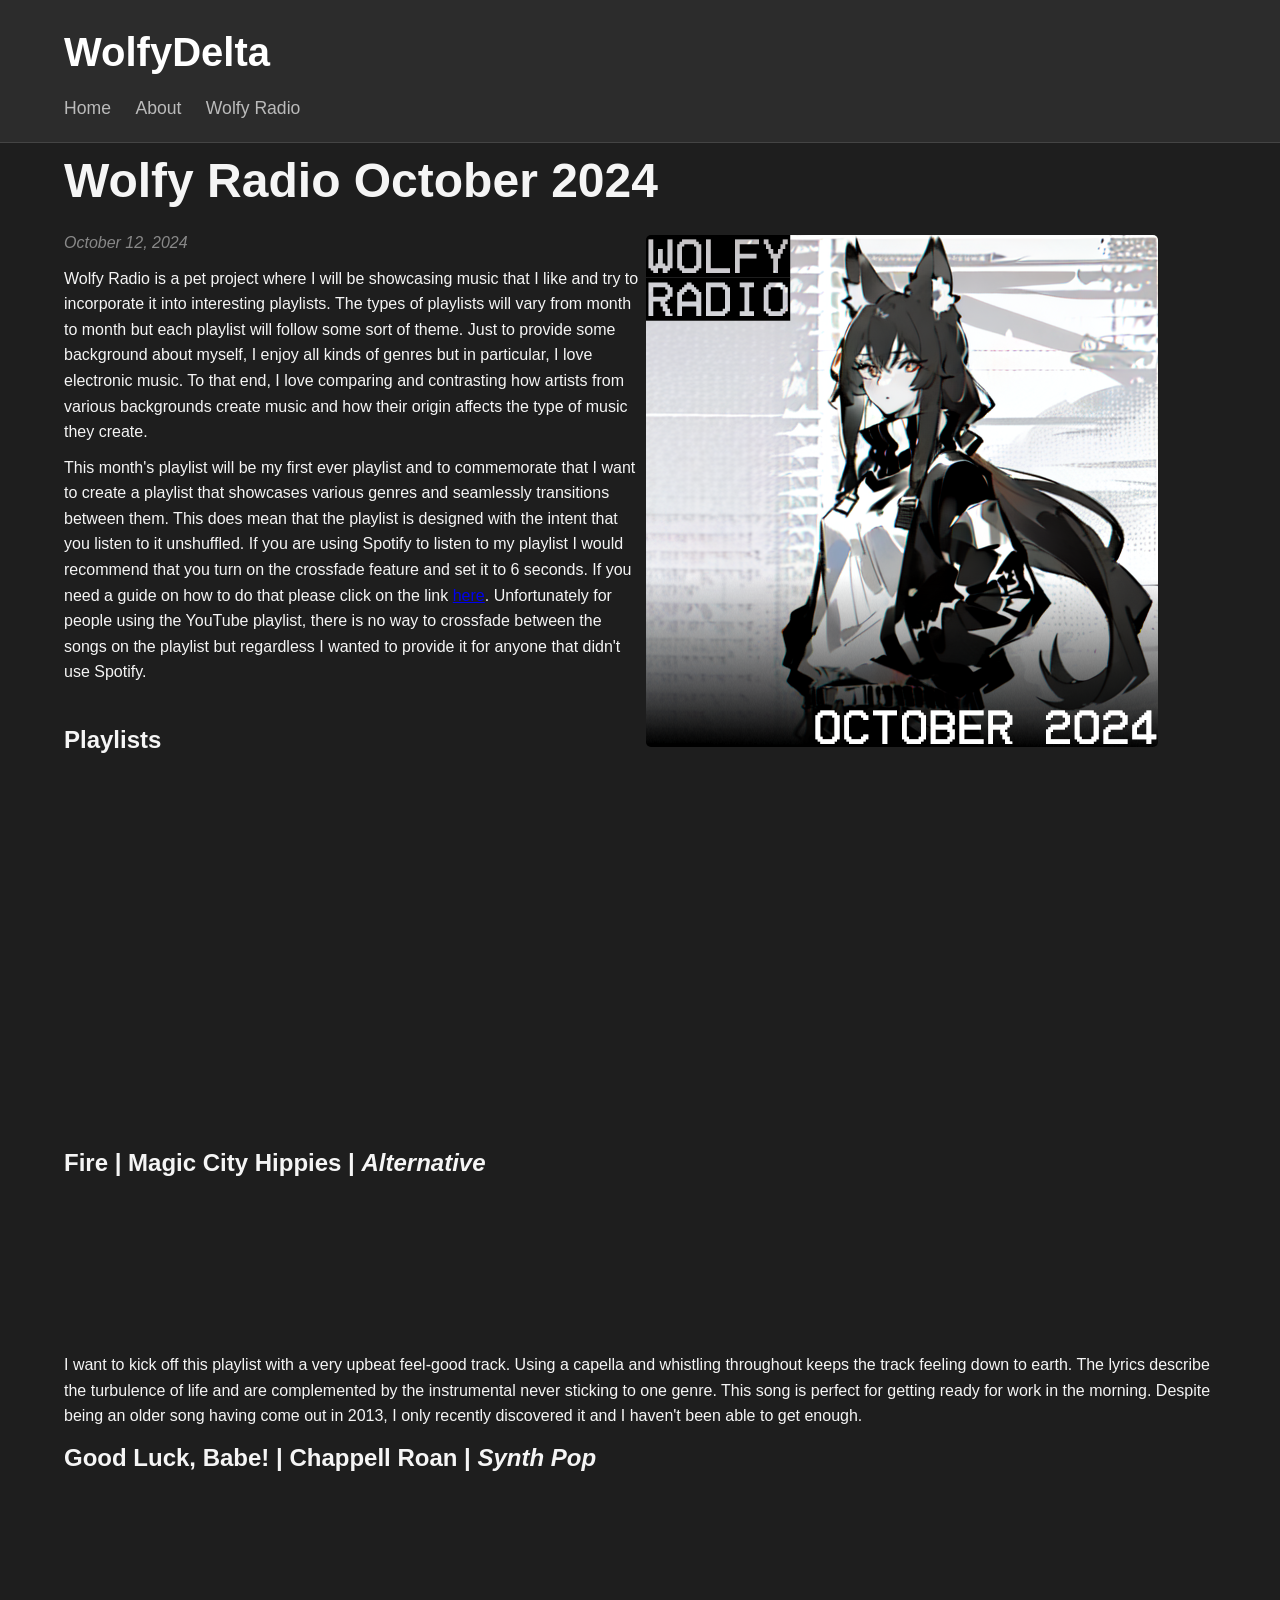
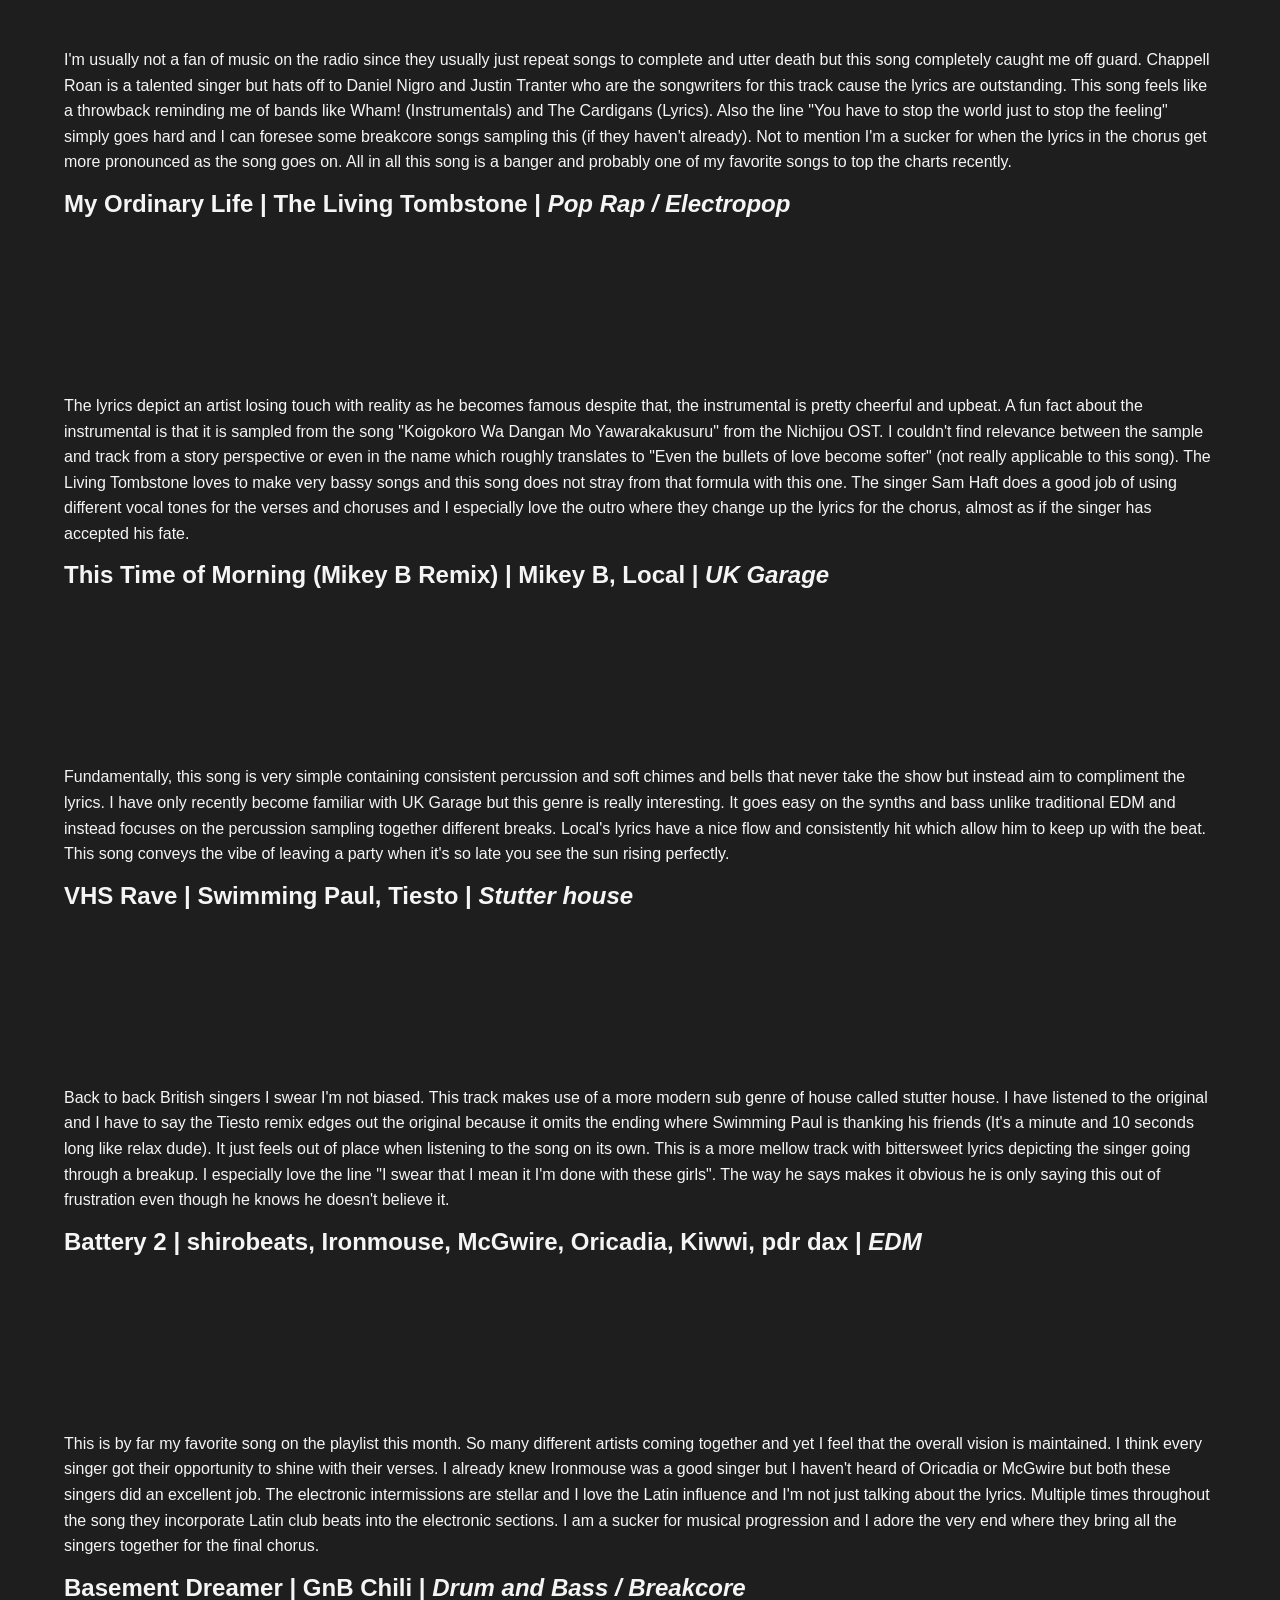
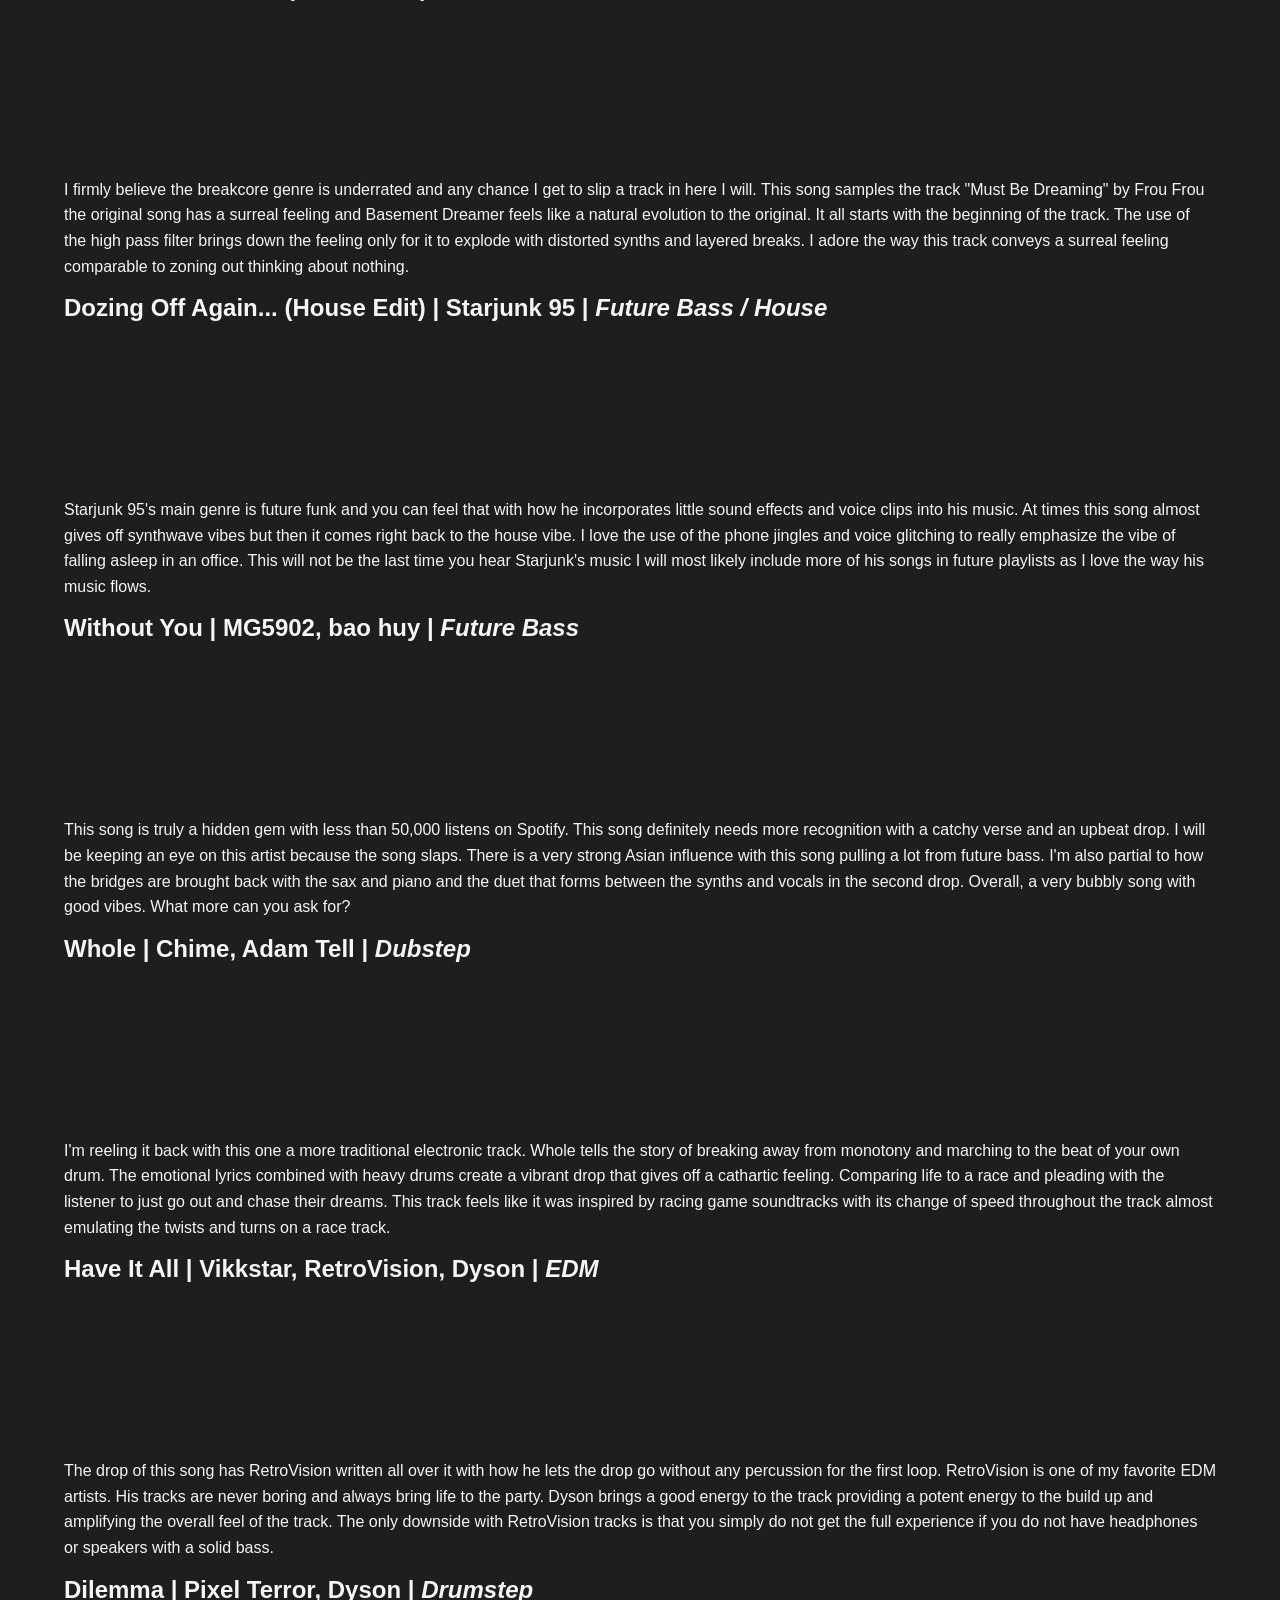
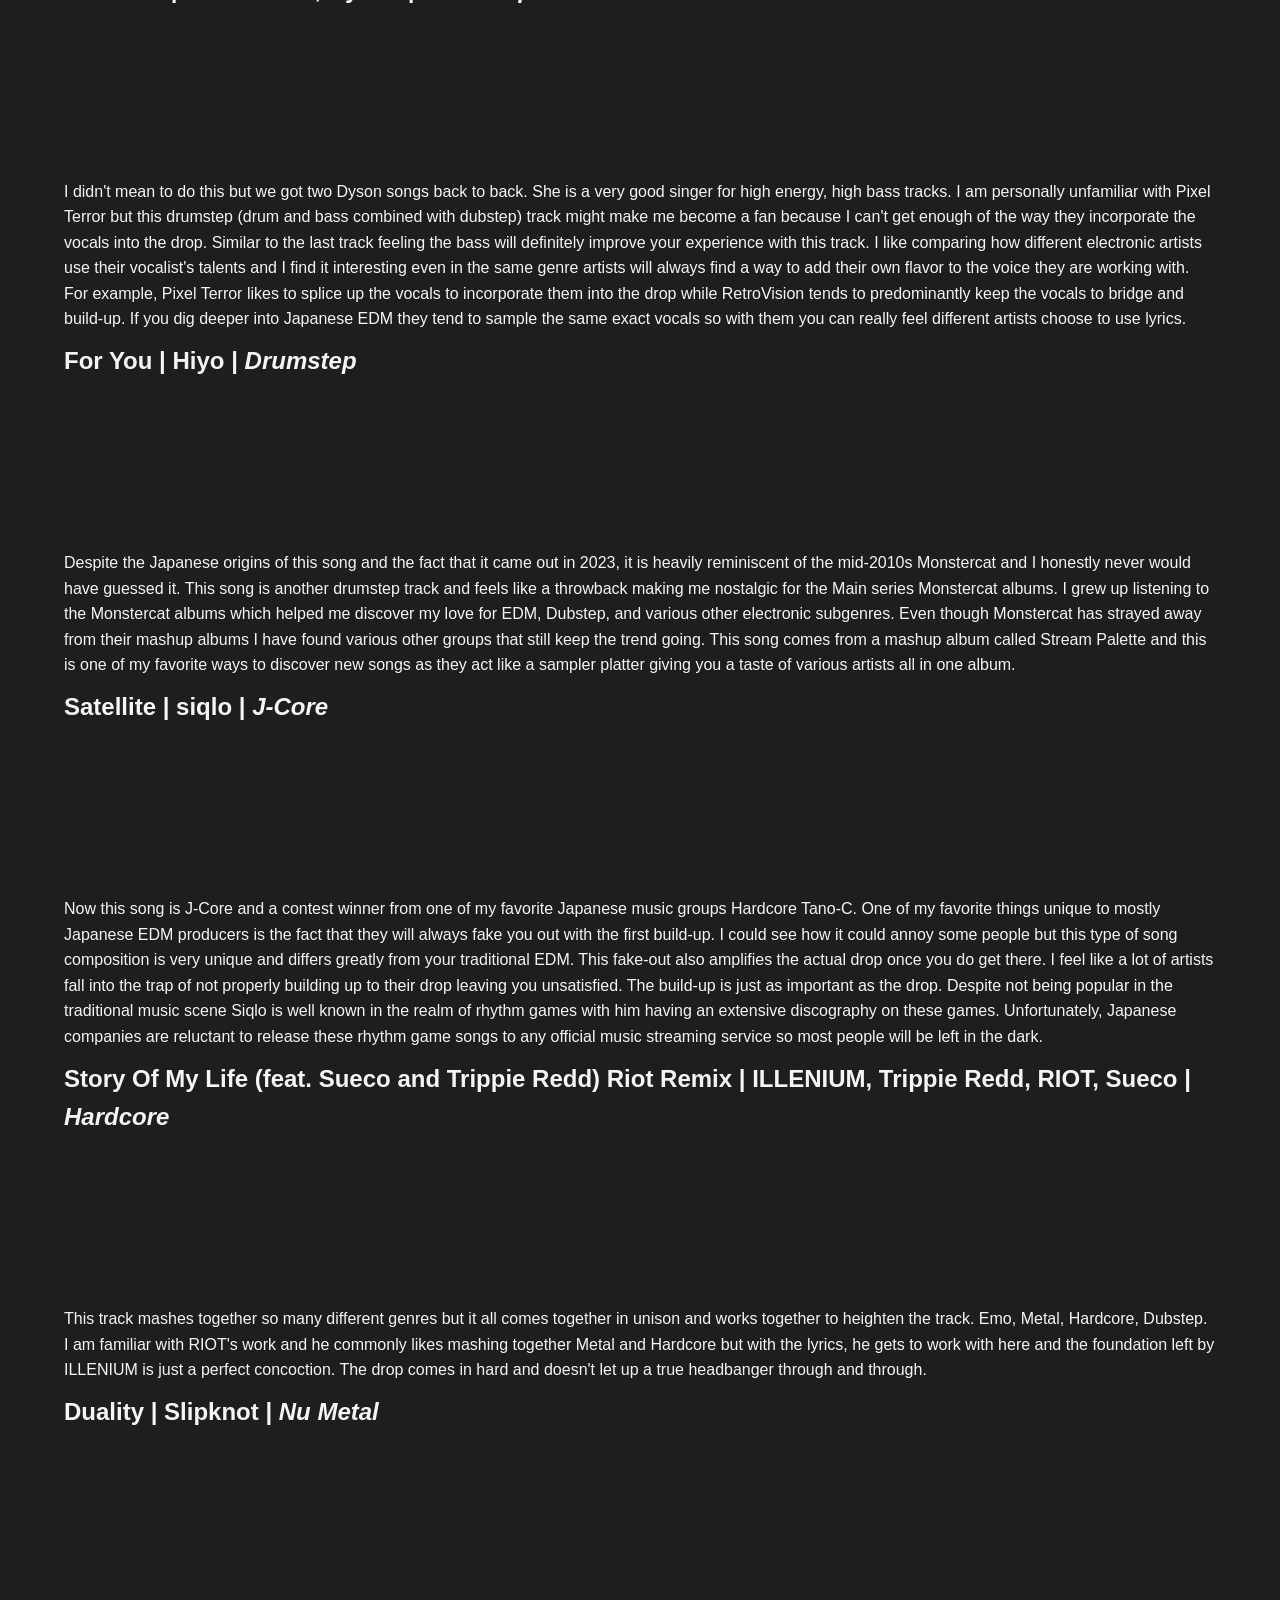
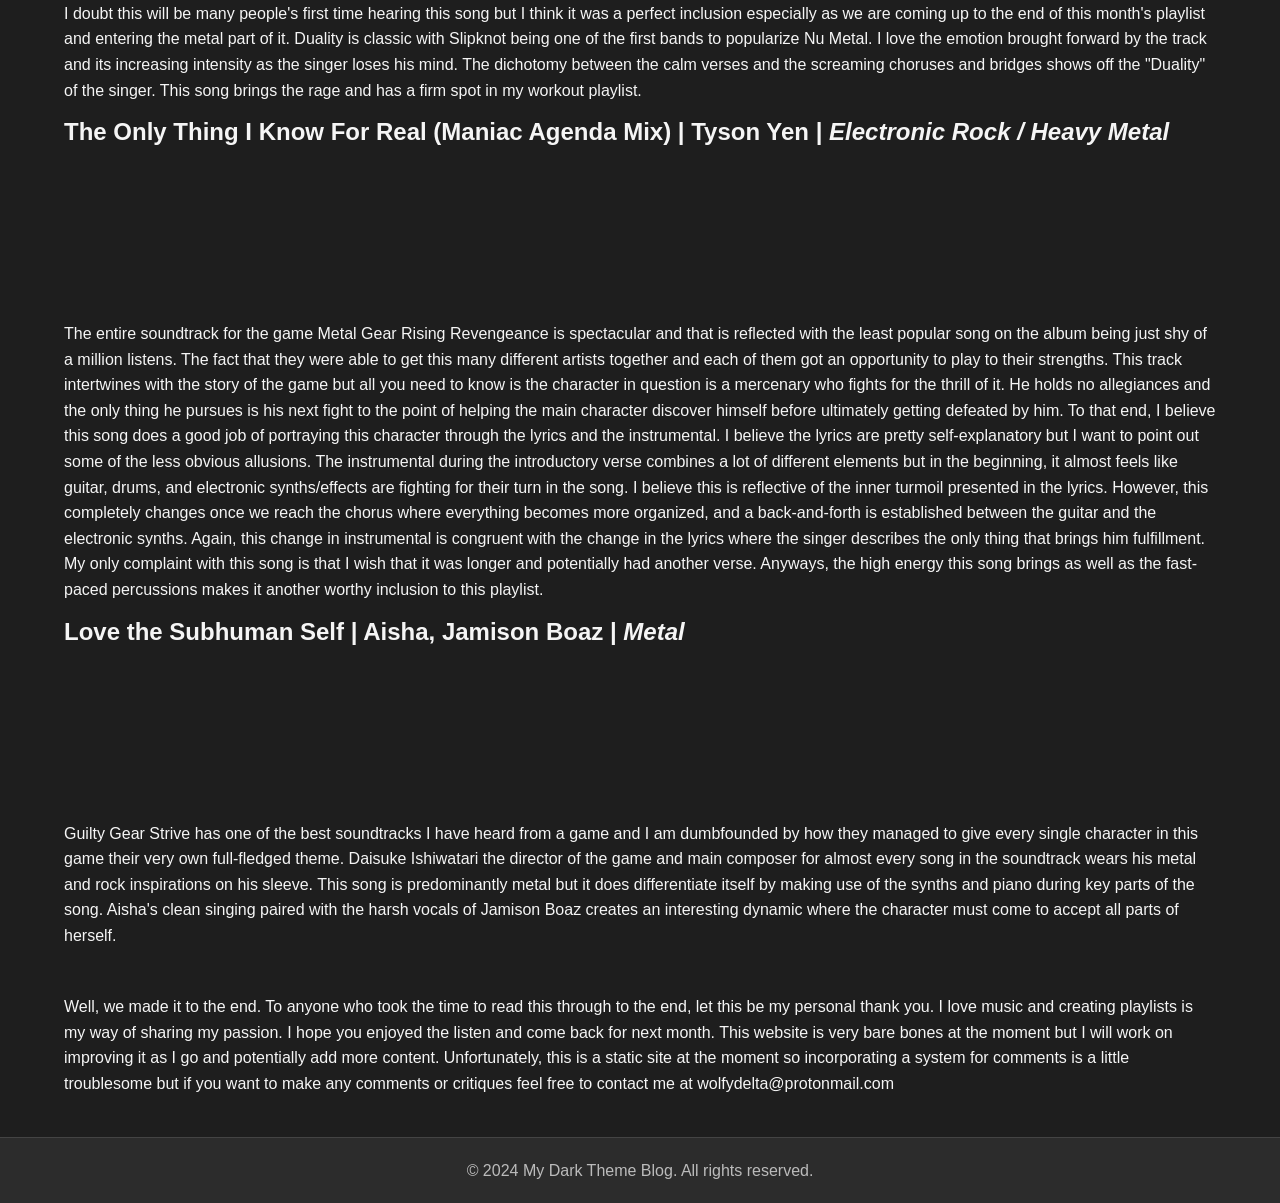
==== wolfy-radio/oct2024.html @ c7f7de6d "Wolfy Radio Oct 2024 V 1.0" ====
<!DOCTYPE html>
<html lang="en">
<head>
  <meta charset="UTF-8">
  <meta name="viewport" content="width=device-width, initial-scale=1.0">
  <meta http-equiv="X-UA-Compatible" content="IE=edge">
  <title>WolfyDelta</title>
  <link rel="stylesheet" href="../style.css">
</head>
<body>
  <header>
    <div class="container">
      <h1>WolfyDelta</h1>
      <nav>
        <ul>
          <li><a href="../index.html">Home</a></li>
          <li><a href="#">About</a></li>
          <li><a href="../wolfy-radio/oct2024.html">Wolfy Radio</a></li>
        </ul>
      </nav>
    </div>
  </header>

  <main class="container">
    <article>
      <h3>Wolfy Radio October 2024 <img src="../images/Oct2024-1.png" alt="Wolfy Radio October 2024 Thumbnail" class="thumbnail"></h3>
      <p class="date">October 12, 2024</p>
      <p>Wolfy Radio is a pet project where I will be showcasing music that I like and try to incorporate it into interesting playlists. The types of playlists will vary from month to month but each playlist will follow some sort of theme. Just to provide some background about myself, I enjoy all kinds of genres but in particular, I love electronic music. To that end, I love comparing and contrasting how artists from various backgrounds create music and how their origin affects the type of music they create.</p> 

      <p>This month's playlist will be my first ever playlist and to commemorate that I want to create a playlist that showcases various genres and seamlessly transitions between them. This does mean that the playlist is designed with the intent that you listen to it unshuffled. If you are using Spotify to listen to my playlist I would recommend that you turn on the crossfade feature and set it to 6 seconds. If you need a guide on how to do that please click on the link <a href="#">here</a>. Unfortunately for people using the YouTube playlist, there is no way to crossfade between the songs on the playlist but regardless I wanted to provide it for anyone that didn't use Spotify.</p> <br>
      <h1>Playlists</h1>
      <!--Spotify Playlist Embed-->
      <iframe style="border-radius:12px" src="https://open.spotify.com/embed/playlist/47bbUg6I9pcht8tZwymkfE?utm_source=generator&theme=0" width="45%" height="352" frameBorder="0" allowfullscreen="" allow="autoplay; clipboard-write; encrypted-media; fullscreen; picture-in-picture" loading="lazy"></iframe>

      <!--Youtube Playlist Embed-->
      <iframe loading="lazy" style="border-radius:12px;"width="45%" height="352" src="https://www.youtube.com/embed/videoseries?si=_wum-wANsvzbN34G&amp;list=PLCidct7tqmZiT99oR-Abzl4rSbcRSSqGr" title="YouTube video player" frameborder="0" allow="accelerometer; autoplay; clipboard-write; encrypted-media; gyroscope; picture-in-picture; web-share" referrerpolicy="strict-origin-when-cross-origin" allowfullscreen></iframe>
      <br><br>
      <h1>Fire | Magic City Hippies | <i>Alternative</i></h1>
      <iframe loading="lazy" style="border-radius:12px" src="https://open.spotify.com/embed/track/4pH22C6HXCYKFiXzowxYQt?utm_source=generator&theme=0" width="45%" height="152" frameBorder="0" allowfullscreen="" allow="autoplay; clipboard-write; encrypted-media; fullscreen; picture-in-picture" loading="lazy"></iframe>
      <!--Youtube Embed-->
      <iframe width="45%" height="152" src="https://www.youtube.com/embed/8Saql7N-1eo?si=64M9KAowDsoCpn83" title="YouTube video player" frameborder="0" allow="accelerometer; autoplay; clipboard-write; encrypted-media; gyroscope; picture-in-picture; web-share" referrerpolicy="strict-origin-when-cross-origin" allowfullscreen></iframe>
      <p>I want to kick off this playlist with a very upbeat feel-good track. Using a capella and whistling throughout keeps the track feeling down to earth. The lyrics describe the turbulence of life and are complemented by the instrumental never sticking to one genre. This song is perfect for getting ready for work in the morning. Despite being an older song having come out in 2013, I only recently discovered it and I haven't been able to get enough. </p>

      <h1>Good Luck, Babe! | Chappell Roan | <i>Synth Pop</i></h1>
      <!--Spotify Embed-->
      <iframe style="border-radius:12px" src="https://open.spotify.com/embed/track/0WbMK4wrZ1wFSty9F7FCgu?utm_source=generator&theme=0" width="45%" height="152" frameBorder="0" allowfullscreen="" allow="autoplay; clipboard-write; encrypted-media; fullscreen; picture-in-picture" loading="lazy"></iframe>
      <!--Youtube Embed-->
      <iframe width="45%" height="152" src="https://www.youtube.com/embed/1RKqOmSkGgM?si=YE7m0_ntl3yxk-VJ" title="YouTube video player" frameborder="0" allow="accelerometer; autoplay; clipboard-write; encrypted-media; gyroscope; picture-in-picture; web-share" referrerpolicy="strict-origin-when-cross-origin" allowfullscreen></iframe>
      <p>I'm usually not a fan of music on the radio since they usually just repeat songs to complete and utter death but this song completely caught me off guard. Chappell Roan is a talented singer but hats off to Daniel Nigro and Justin Tranter who are the songwriters for this track cause the lyrics are outstanding. This song feels like a throwback reminding me of bands like Wham! (Instrumentals) and The Cardigans (Lyrics). Also the line "You have to stop the world just to stop the feeling" simply goes hard and I can foresee some breakcore songs sampling this (if they haven't already). Not to mention I'm a sucker for when the lyrics in the chorus get more pronounced as the song goes on. All in all this song is a banger and probably one of my favorite songs to top the charts recently.</p>

      <h1>My Ordinary Life | The Living Tombstone | <i>Pop Rap / Electropop</i></h1>
      <!--Spotify Embed-->
      <iframe style="border-radius:12px" src="https://open.spotify.com/embed/track/6tMdpUXfT70TD6Eh3XfB1p?utm_source=generator&theme=0" width="45%" height="152" frameBorder="0" allowfullscreen="" allow="autoplay; clipboard-write; encrypted-media; fullscreen; picture-in-picture" loading="lazy"></iframe>
      <!--Youtube Embed-->
      <iframe loading="lazy" width="45%" height="152" src="https://www.youtube.com/embed/WuzIw73pmSc?si=GItsX3Br6o4WgDDk" title="YouTube video player" frameborder="0" allow="accelerometer; autoplay; clipboard-write; encrypted-media; gyroscope; picture-in-picture; web-share" referrerpolicy="strict-origin-when-cross-origin" allowfullscreen></iframe>
      <p>The lyrics depict an artist losing touch with reality as he becomes famous despite that, the instrumental is pretty cheerful and upbeat. A fun fact about the instrumental is that it is sampled from the song "Koigokoro Wa Dangan Mo Yawarakakusuru" from the Nichijou OST. I couldn't find relevance between the sample and track from a story perspective or even in the name which roughly translates to "Even the bullets of love become softer" (not really applicable to this song). The Living Tombstone loves to make very bassy songs and this song does not stray from that formula with this one. The singer Sam Haft does a good job of using different vocal tones for the verses and choruses and I especially love the outro where they change up the lyrics for the chorus, almost as if the singer has accepted his fate.</p>

      <h1>This Time of Morning (Mikey B Remix) |  Mikey B, Local | <i>UK Garage</i></h1>
      <!--Spotify Embed-->
      <iframe style="border-radius:12px" src="https://open.spotify.com/embed/track/2ZHeK3mdGj6IirKolEQ50z?utm_source=generator&theme=0" width="45%" height="152" frameBorder="0" allowfullscreen="" allow="autoplay; clipboard-write; encrypted-media; fullscreen; picture-in-picture" loading="lazy"></iframe>
      <!--Youtube Embed-->
      <iframe loading="lazy" width="45%" height="152" src="https://www.youtube.com/embed/pUITn9KlHcg?si=88WwPzNldBzjBH09" title="YouTube video player" frameborder="0" allow="accelerometer; autoplay; clipboard-write; encrypted-media; gyroscope; picture-in-picture; web-share" referrerpolicy="strict-origin-when-cross-origin" allowfullscreen></iframe>
      <p>Fundamentally, this song is very simple containing consistent percussion and soft chimes and bells that never take the show but instead aim to compliment the lyrics. I have only recently become familiar with UK Garage but this genre is really interesting. It goes easy on the synths and bass unlike traditional EDM and instead focuses on the percussion sampling together different breaks. Local's lyrics have a nice flow and consistently hit which allow him to keep up with the beat. This song conveys the vibe of leaving a party when it's so late you see the sun rising perfectly.</p>

      <h1>VHS Rave | Swimming Paul, Tiesto | <i>Stutter house</i></h1>
      <!--Spotify Embed-->
      <iframe style="border-radius:12px" src="https://open.spotify.com/embed/track/1zgs6QpTBuJ67TQvXMtp7L?utm_source=generator&theme=0" width="45%" height="152" frameBorder="0" allowfullscreen="" allow="autoplay; clipboard-write; encrypted-media; fullscreen; picture-in-picture" loading="lazy"></iframe>
      <!--Youtube Embed-->
      <iframe loading="lazy" width="45%" height="152" src="https://www.youtube.com/embed/69ixgL8-ZlM?si=HseR2IJ4GOd0_vlL" title="YouTube video player" frameborder="0" allow="accelerometer; autoplay; clipboard-write; encrypted-media; gyroscope; picture-in-picture; web-share" referrerpolicy="strict-origin-when-cross-origin" allowfullscreen></iframe>
      <p>Back to back British singers I swear I'm not biased. This track makes use of a more modern sub genre of house called stutter house. I have listened to the original and I have to say the Tiesto remix edges out the original because it omits the ending where Swimming Paul is thanking his friends (It's a minute and 10 seconds long like relax dude). It just feels out of place when listening to the song on its own. This is a more mellow track with bittersweet lyrics depicting the singer going through a breakup. I especially love the line "I swear that I mean it I'm done with these girls". The way he says makes it obvious he is only saying this out of frustration even though he knows he doesn't believe it.</p>

      <h1>Battery 2 | shirobeats, Ironmouse, McGwire, Oricadia, Kiwwi, pdr dax | <i>EDM</i></h1>
      <!--Spotify Embed-->
      <iframe style="border-radius:12px" src="https://open.spotify.com/embed/track/2DxS9seQhk50YhfOSxEqLm?utm_source=generator&theme=0" width="45%" height="152" frameBorder="0" allowfullscreen="" allow="autoplay; clipboard-write; encrypted-media; fullscreen; picture-in-picture" loading="lazy"></iframe>
      <!--Youtube Embed-->
      <iframe loading="lazy" width="45%" height="152" src="https://www.youtube.com/embed/dGAocIhXUBA?si=3OFdPZYHOO1Cc4l_" title="YouTube video player" frameborder="0" allow="accelerometer; autoplay; clipboard-write; encrypted-media; gyroscope; picture-in-picture; web-share" referrerpolicy="strict-origin-when-cross-origin" allowfullscreen></iframe>
      <p>This is by far my favorite song on the playlist this month. So many different artists coming together and yet I feel that the overall vision is maintained. I think every singer got their opportunity to shine with their verses. I already knew Ironmouse was a good singer but I haven't heard of Oricadia or McGwire but both these singers did an excellent job. The electronic intermissions are stellar and I love the Latin influence and I'm not just talking about the lyrics. Multiple times throughout the song they incorporate Latin club beats into the electronic sections. I am a sucker for musical progression and I adore the very end where they bring all the singers together for the final chorus.</p>

      <h1>Basement Dreamer | GnB Chili | <i>Drum and Bass / Breakcore</i></h1>
      <!--Spotify Embed-->
      <iframe style="border-radius:12px" src="https://open.spotify.com/embed/track/4m1pFmQm6WLDIeKcB1mHjJ?utm_source=generator&theme=0" width="45%" height="152" frameBorder="0" allowfullscreen="" allow="autoplay; clipboard-write; encrypted-media; fullscreen; picture-in-picture" loading="lazy"></iframe>
      <!--Youtube Embed-->
      <iframe loading="lazy" width="45%" height="152" src="https://www.youtube.com/embed/C8vLWSr6E9I?si=__W7bhbxa-PT84hj" title="YouTube video player" frameborder="0" allow="accelerometer; autoplay; clipboard-write; encrypted-media; gyroscope; picture-in-picture; web-share" referrerpolicy="strict-origin-when-cross-origin" allowfullscreen></iframe>
      <p>I firmly believe the breakcore genre is underrated and any chance I get to slip a track in here I will. This song samples the track "Must Be Dreaming" by Frou Frou the original song has a surreal feeling and Basement Dreamer feels like a natural evolution to the original. It all starts with the beginning of the track. The use of the high pass filter brings down the feeling only for it to explode with distorted synths and layered breaks. I adore the way this track conveys a surreal feeling comparable to zoning out thinking about nothing.</p>

      <h1>Dozing Off Again... (House Edit) | Starjunk 95 | <i>Future Bass / House</i></h1>
      <!--Spotify Embed-->
      <iframe style="border-radius:12px" src="https://open.spotify.com/embed/track/3KLznPFm6IzzJiQMv9AS0B?utm_source=generator&theme=0" width="45%" height="152" frameBorder="0" allowfullscreen="" allow="autoplay; clipboard-write; encrypted-media; fullscreen; picture-in-picture" loading="lazy"></iframe>
      <!--Youtube Embed-->
      <iframe loading="lazy" width="45%" height="152" src="https://www.youtube.com/embed/uIF20FHbRyY?si=b_Hj3_YQMr4303dc" title="YouTube video player" frameborder="0" allow="accelerometer; autoplay; clipboard-write; encrypted-media; gyroscope; picture-in-picture; web-share" referrerpolicy="strict-origin-when-cross-origin" allowfullscreen></iframe>
      <p>Starjunk 95's main genre is future funk and you can feel that with how he incorporates little sound effects and voice clips into his music. At times this song almost gives off synthwave vibes but then it comes right back to the house vibe. I love the use of the phone jingles and voice glitching to really emphasize the vibe of falling asleep in an office. This will not be the last time you hear Starjunk's music I will most likely include more of his songs in future playlists as I love the way his music flows.</p>

      <h1>Without You | MG5902, bao huy | <i>Future Bass</i></h1>
      <!--Spotify Embed-->
      <iframe style="border-radius:12px" src="https://open.spotify.com/embed/track/1XDGVZ4MlYXgL0oDV152Rb?utm_source=generator&theme=0" width="45%" height="152" frameBorder="0" allowfullscreen="" allow="autoplay; clipboard-write; encrypted-media; fullscreen; picture-in-picture" loading="lazy"></iframe>
      <!--Youtube Embed-->
      <iframe loading="lazy" width="45%" height="152" src="https://www.youtube.com/embed/d77_vMIfjzA?si=bZexLtiG_N_GAclm" title="YouTube video player" frameborder="0" allow="accelerometer; autoplay; clipboard-write; encrypted-media; gyroscope; picture-in-picture; web-share" referrerpolicy="strict-origin-when-cross-origin" allowfullscreen></iframe>
      <p>This song is truly a hidden gem with less than 50,000 listens on Spotify. This song definitely needs more recognition with a catchy verse and an upbeat drop. I will be keeping an eye on this artist because the song slaps. There is a very strong Asian influence with this song pulling a lot from future bass. I'm also partial to how the bridges are brought back with the sax and piano and the duet that forms between the synths and vocals in the second drop. Overall, a very bubbly song with good vibes. What more can you ask for?</p>

      <h1>Whole | Chime, Adam Tell | <i>Dubstep</i></h1>
      <!--Spotify Embed-->
      <iframe style="border-radius:12px" src="https://open.spotify.com/embed/track/6v7RCySsjhaWD3DZkJVrDg?utm_source=generator&theme=0" width="45%" height="152" frameBorder="0" allowfullscreen="" allow="autoplay; clipboard-write; encrypted-media; fullscreen; picture-in-picture" loading="lazy"></iframe>
      <!--Youtube Embed-->
      <iframe loading="lazy" width="45%" height="152" src="https://www.youtube.com/embed/mDulNkJC1CE?si=XeYnDbIrYN0uErTw" title="YouTube video player" frameborder="0" allow="accelerometer; autoplay; clipboard-write; encrypted-media; gyroscope; picture-in-picture; web-share" referrerpolicy="strict-origin-when-cross-origin" allowfullscreen></iframe>
      <p>I'm reeling it back with this one a more traditional electronic track. Whole tells the story of breaking away from monotony and marching to the beat of your own drum. The emotional lyrics combined with heavy drums create a vibrant drop that gives off a cathartic feeling. Comparing life to a race and pleading with the listener to just go out and chase their dreams. This track feels like it was inspired by racing game soundtracks with its change of speed throughout the track almost emulating the twists and turns on a race track. </p>

      <h1>Have It All | Vikkstar, RetroVision, Dyson | <i>EDM</i></h1>
      <!--Spotify Embed-->
      <iframe style="border-radius:12px" src="https://open.spotify.com/embed/track/6hR4plghLBRSbXEf2wNvsX?utm_source=generator&theme=0" width="45%" height="152" frameBorder="0" allowfullscreen="" allow="autoplay; clipboard-write; encrypted-media; fullscreen; picture-in-picture" loading="lazy"></iframe>
      <!--Youtube Embed-->
      <iframe loading="lazy" width="45%" height="152" src="https://www.youtube.com/embed/IdrA2zkwXoQ?si=kpy_QqYny16vkrcS" title="YouTube video player" frameborder="0" allow="accelerometer; autoplay; clipboard-write; encrypted-media; gyroscope; picture-in-picture; web-share" referrerpolicy="strict-origin-when-cross-origin" allowfullscreen></iframe>
      <p>The drop of this song has RetroVision written all over it with how he lets the drop go without any percussion for the first loop. RetroVision is one of my favorite EDM artists. His tracks are never boring and always bring life to the party. Dyson brings a good energy to the track providing a potent energy to the build up and amplifying the overall feel of the track. The only downside with RetroVision tracks is that you simply do not get the full experience if you do not have headphones or speakers with a solid bass.</p>

      <h1>Dilemma | Pixel Terror, Dyson | <i>Drumstep</i></h1>
      <!--Spotify Embed-->
      <iframe style="border-radius:12px" src="https://open.spotify.com/embed/track/6Eur1R7008b0AWi47iHxHj?utm_source=generator&theme=0" width="45%" height="152" frameBorder="0" allowfullscreen="" allow="autoplay; clipboard-write; encrypted-media; fullscreen; picture-in-picture" loading="lazy"></iframe>
      <!--Youtube Embed-->
      <iframe loading="lazy" width="45%" height="152" src="https://www.youtube.com/embed/C2OZhgIun94?si=VR4TuWJqquR6tQo6" title="YouTube video player" frameborder="0" allow="accelerometer; autoplay; clipboard-write; encrypted-media; gyroscope; picture-in-picture; web-share" referrerpolicy="strict-origin-when-cross-origin" allowfullscreen></iframe>
      <p>I didn't mean to do this but we got two Dyson songs back to back. She is a very good singer for high energy, high bass tracks. I am personally unfamiliar with Pixel Terror but this drumstep (drum and bass combined with dubstep) track might make me become a fan because I can't get enough of the way they incorporate the vocals into the drop. Similar to the last track feeling the bass will definitely improve your experience with this track. I like comparing how different electronic artists use their vocalist's talents and I find it interesting even in the same genre artists will always find a way to add their own flavor to the voice they are working with. For example, Pixel Terror likes to splice up the vocals to incorporate them into the drop while RetroVision tends to predominantly keep the vocals to bridge and build-up. If you dig deeper into Japanese EDM they tend to sample the same exact vocals so with them you can really feel different artists choose to use lyrics.</p>

      <h1>For You | Hiyo | <i>Drumstep</i></h1>
      <!--Spotify Embed-->
      <iframe style="border-radius:12px" src="https://open.spotify.com/embed/track/7tEsaWyxppJ7GCf3TniYLi?utm_source=generator&theme=0" width="45%" height="152" frameBorder="0" allowfullscreen="" allow="autoplay; clipboard-write; encrypted-media; fullscreen; picture-in-picture" loading="lazy"></iframe>
      <!--Youtube Embed-->
      <iframe loading="lazy" width="45%" height="152" src="https://www.youtube.com/embed/-3-2efLQby0?si=ZiMztF_R3nYhyTOO" title="YouTube video player" frameborder="0" allow="accelerometer; autoplay; clipboard-write; encrypted-media; gyroscope; picture-in-picture; web-share" referrerpolicy="strict-origin-when-cross-origin" allowfullscreen></iframe>
      <p>Despite the Japanese origins of this song and the fact that it came out in 2023, it is heavily reminiscent of the mid-2010s Monstercat and I honestly never would have guessed it. This song is another drumstep track and feels like a throwback making me nostalgic for the Main series Monstercat albums. I grew up listening to the Monstercat albums which helped me discover my love for EDM, Dubstep, and various other electronic subgenres. Even though Monstercat has strayed away from their mashup albums I have found various other groups that still keep the trend going. This song comes from a mashup album called Stream Palette and this is one of my favorite ways to discover new songs as they act like a sampler platter giving you a taste of various artists all in one album.</p>

      <h1>Satellite | siqlo | <i>J-Core</i></h1>
      <!--Spotify Embed-->
      <iframe style="border-radius:12px" src="https://open.spotify.com/embed/track/0zaHfo68IUaBUDc6G7IPdB?utm_source=generator&theme=0" width="45%" height="152" frameBorder="0" allowfullscreen="" allow="autoplay; clipboard-write; encrypted-media; fullscreen; picture-in-picture" loading="lazy"></iframe>
      <!--Youtube Embed-->
      <iframe loading="lazy" width="45%" height="152" src="https://www.youtube.com/embed/d3sAhLywqW0?si=2lsjPoJSjLlfz81j" title="YouTube video player" frameborder="0" allow="accelerometer; autoplay; clipboard-write; encrypted-media; gyroscope; picture-in-picture; web-share" referrerpolicy="strict-origin-when-cross-origin" allowfullscreen></iframe>
      <p>Now this song is J-Core and a contest winner from one of my favorite Japanese music groups Hardcore Tano-C. One of my favorite things unique to mostly Japanese EDM producers is the fact that they will always fake you out with the first build-up. I could see how it could annoy some people but this type of song composition is very unique and differs greatly from your traditional EDM. This fake-out also amplifies the actual drop once you do get there. I feel like a lot of artists fall into the trap of not properly building up to their drop leaving you unsatisfied. The build-up is just as important as the drop. Despite not being popular in the traditional music scene Siqlo is well known in the realm of rhythm games with him having an extensive discography on these games. Unfortunately, Japanese companies are reluctant to release these rhythm game songs to any official music streaming service so most people will be left in the dark.</p>

      <h1>Story Of My Life (feat. Sueco and Trippie Redd) Riot Remix | ILLENIUM, Trippie Redd, RIOT, Sueco | <i> Hardcore </i></h1>
      <!--Spotify Embed-->
      <iframe style="border-radius:12px" src="https://open.spotify.com/embed/track/25fpEQV5jqU9IIPxcVBhxl?utm_source=generator&theme=0" width="45%" height="152" frameBorder="0" allowfullscreen="" allow="autoplay; clipboard-write; encrypted-media; fullscreen; picture-in-picture" loading="lazy"></iframe>
      <!--Youtube Embed-->
      <iframe loading="lazy" width="45%" height="152" src="https://www.youtube.com/embed/n1AZteItKYU?si=3yRY2-Iffa8IOCtd" title="YouTube video player" frameborder="0" allow="accelerometer; autoplay; clipboard-write; encrypted-media; gyroscope; picture-in-picture; web-share" referrerpolicy="strict-origin-when-cross-origin" allowfullscreen></iframe>
      <p>This track mashes together so many different genres but it all comes together in unison and works together to heighten the track. Emo, Metal, Hardcore, Dubstep. I am familiar with RIOT's work and he commonly likes mashing together Metal and Hardcore but with the lyrics, he gets to work with here and the foundation left by ILLENIUM is just a perfect concoction. The drop comes in hard and doesn't let up a true headbanger through and through. </p>

      <h1>Duality | Slipknot | <i>Nu Metal</i></h1>
      <!--Spotify Embed-->
      <iframe style="border-radius:12px" src="https://open.spotify.com/embed/track/61mWefnWQOLf90gepjOCb3?utm_source=generator&theme=0" width="45%" height="152" frameBorder="0" allowfullscreen="" allow="autoplay; clipboard-write; encrypted-media; fullscreen; picture-in-picture" loading="lazy"></iframe>
      <!--Youtube Embed-->
      <iframe loading="lazy" width="45%" height="152" src="https://www.youtube.com/embed/3GWwohI5h1w?si=BV6WLdlpxuY3oL4b" title="YouTube video player" frameborder="0" allow="accelerometer; autoplay; clipboard-write; encrypted-media; gyroscope; picture-in-picture; web-share" referrerpolicy="strict-origin-when-cross-origin" allowfullscreen></iframe>
      <p>I doubt this will be many people's first time hearing this song but I think it was a perfect inclusion especially as we are coming up to the end of this month's playlist and entering the metal part of it. Duality is classic with Slipknot being one of the first bands to popularize Nu Metal. I love the emotion brought forward by the track and its increasing intensity as the singer loses his mind. The dichotomy between the calm verses and the screaming choruses and bridges shows off the "Duality" of the singer. This song brings the rage and has a firm spot in my workout playlist.</p>

      <h1>The Only Thing I Know For Real (Maniac Agenda Mix) | Tyson Yen | <i>Electronic Rock / Heavy Metal</i></h1>
      <!--Spotify Embed-->
      <iframe style="border-radius:12px" src="https://open.spotify.com/embed/track/6y87Q8nkhHP2YqowavLdPA?utm_source=generator&theme=0" width="45%" height="152" frameBorder="0" allowfullscreen="" allow="autoplay; clipboard-write; encrypted-media; fullscreen; picture-in-picture" loading="lazy"></iframe>
      <!--Youtube Embed-->
      <iframe loading="lazy" width="45%" height="152" src="https://www.youtube.com/embed/ZDupR9FXwCU?si=dqPu3iuKgY7EOu24" title="YouTube video player" frameborder="0" allow="accelerometer; autoplay; clipboard-write; encrypted-media; gyroscope; picture-in-picture; web-share" referrerpolicy="strict-origin-when-cross-origin" allowfullscreen></iframe>
      <p>The entire soundtrack for the game Metal Gear Rising Revengeance is spectacular and that is reflected with the least popular song on the album being just shy of a million listens. The fact that they were able to get this many different artists together and each of them got an opportunity to play to their strengths. This track intertwines with the story of the game but all you need to know is the character in question is a mercenary who fights for the thrill of it. He holds no allegiances and the only thing he pursues is his next fight to the point of helping the main character discover himself before ultimately getting defeated by him. To that end, I believe this song does a good job of portraying this character through the lyrics and the instrumental. I believe the lyrics are pretty self-explanatory but I want to point out some of the less obvious allusions. The instrumental during the introductory verse combines a lot of different elements but in the beginning, it almost feels like guitar, drums, and electronic synths/effects are fighting for their turn in the song. I believe this is reflective of the inner turmoil presented in the lyrics. However, this completely changes once we reach the chorus where everything becomes more organized, and a back-and-forth is established between the guitar and the electronic synths. Again, this change in instrumental is congruent with the change in the lyrics where the singer describes the only thing that brings him fulfillment. My only complaint with this song is that I wish that it was longer and potentially had another verse. Anyways, the high energy this song brings as well as the fast-paced percussions makes it another worthy inclusion to this playlist.</p>

      <h1>Love the Subhuman Self | Aisha, Jamison Boaz | <i>Metal</i></h1>
      <!--Spotify Embed-->
      <iframe style="border-radius:12px" src="https://open.spotify.com/embed/track/7gESuiigF7GFFYIApfUBk5?utm_source=generator&theme=0" width="45%" height="152" frameBorder="0" allowfullscreen="" allow="autoplay; clipboard-write; encrypted-media; fullscreen; picture-in-picture" loading="lazy"></iframe>
      <!--Youtube Embed-->
      <iframe loading="lazy" width="45%" height="152" src="https://www.youtube.com/embed/7qsc2ydmLSM?si=ERCVYkSaOxwvF7yb" title="YouTube video player" frameborder="0" allow="accelerometer; autoplay; clipboard-write; encrypted-media; gyroscope; picture-in-picture; web-share" referrerpolicy="strict-origin-when-cross-origin" allowfullscreen></iframe>
      <p>Guilty Gear Strive has one of the best soundtracks I have heard from a game and I am dumbfounded by how they managed to give every single character in this game their very own full-fledged theme. Daisuke Ishiwatari the director of the game and main composer for almost every song in the soundtrack wears his metal and rock inspirations on his sleeve. This song is predominantly metal but it does differentiate itself by making use of the synths and piano during key parts of the song. Aisha's clean singing paired with the harsh vocals of Jamison Boaz creates an interesting dynamic where the character must come to accept all parts of herself.</p> <br>
      <p>Well, we made it to the end. To anyone who took the time to read this through to the end, let this be my personal thank you. I love music and creating playlists is my way of sharing my passion. I hope you enjoyed the listen and come back for next month. This website is very bare bones at the moment but I will work on improving it as I go and potentially add more content. Unfortunately, this is a static site at the moment so incorporating a system for comments is a little troublesome but if you want to make any comments or critiques feel free to contact me at wolfydelta@protonmail.com</p>
    </article>
  </main>

  <footer>
    <div class="container">
      <p>&copy; 2024 My Dark Theme Blog. All rights reserved.</p>
    </div>
  </footer>
</body>
</html>
---- style.css ----
/* General Styles */
* {
  margin: 0;
  padding: 0;
  box-sizing: border-box;
}

body {
  font-family: Arial, sans-serif;
  background-color: #1e1e1e;
  color: #f5f5f5;
  line-height: 1.6;
}

.container {
  width: 90%;
  max-width: 1200px;
  margin: 0 auto;
}

/* Header */
header {
  background-color: #2c2c2c;
  padding: 20px 0;
  border-bottom: 1px solid #444;
}

header h1 {
  font-size: 2.5rem;
  color: #ffffff;
}

header nav ul {
  list-style: none;
  margin-top: 10px;
  padding: 0;
}

header nav ul li {
  display: inline-block;
  margin-right: 20px;
}

header nav ul li a {
  color: #bbb;
  text-decoration: none;
  font-size: 1.1rem;
}

header nav ul li a:hover {
  color: #f5f5f5;
}

/* Main Content */
main {
  margin: 40px 0;
}

main article {
  margin-bottom: 40px;
}

main h2 {
  font-size: 2rem;
  color: #f5f5f5;
}

main h3 {
  font-size: 3rem;
}

main p {
  margin: 10px 0;
}

.date {
  color: #888;
  font-style: italic;
}

/* Footer */
footer {
  background-color: #2c2c2c;
  padding: 20px 0;
  border-top: 1px solid #444;
  text-align: center;
}

footer p {
  color: #bbb;
}

iframe {
  border-radius: 12px;
}

.thumbnail {
  border-radius: 5px;
  margin-top: 15px;
  margin-right: 5%;
  float: right;
  width: 512px;
  height: 512px;
}

/* Media Queries for Mobile */
@media (max-width: 768px) {
  header h1 {
    font-size: 2rem;
  }

  header nav ul li {
    display: block;
    margin-bottom: 10px;
  }

  header nav ul {
    text-align: center;
  }

  .container {
    width: 95%;
  }

  main h2 {
    font-size: 1.75rem;
  }

  .thumbnail {
    width: 100%;
    height: auto;
    float: none;
    margin-right: 0;
  }

  iframe {
    width: 100%;
    height: auto;
  }
}

@media (max-width: 480px) {
  header h1 {
    font-size: 1.5rem;
  }

  header nav ul li a {
    font-size: 1rem;
  }

  main h2 {
    font-size: 1.5rem;
  }

  .container {
    width: 100%;
  }

  footer p {
    font-size: 0.9rem;
  }
}
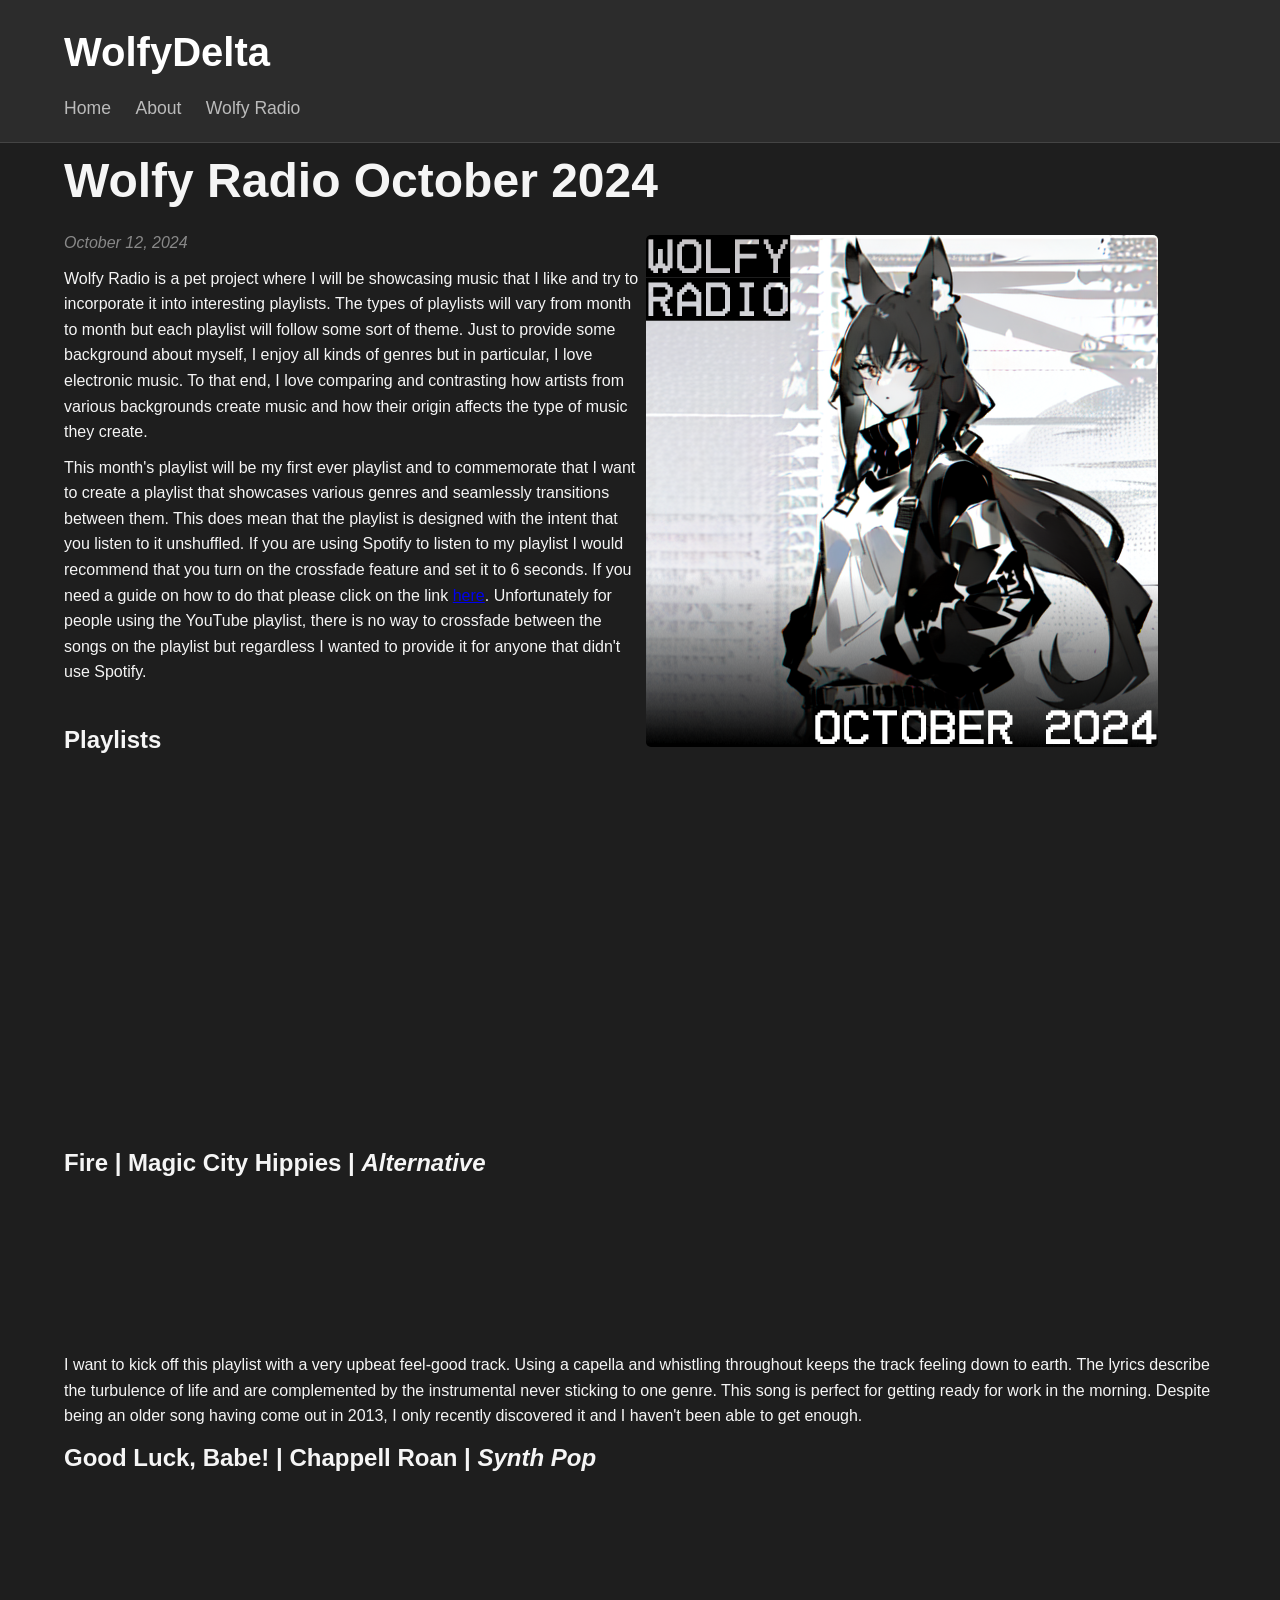
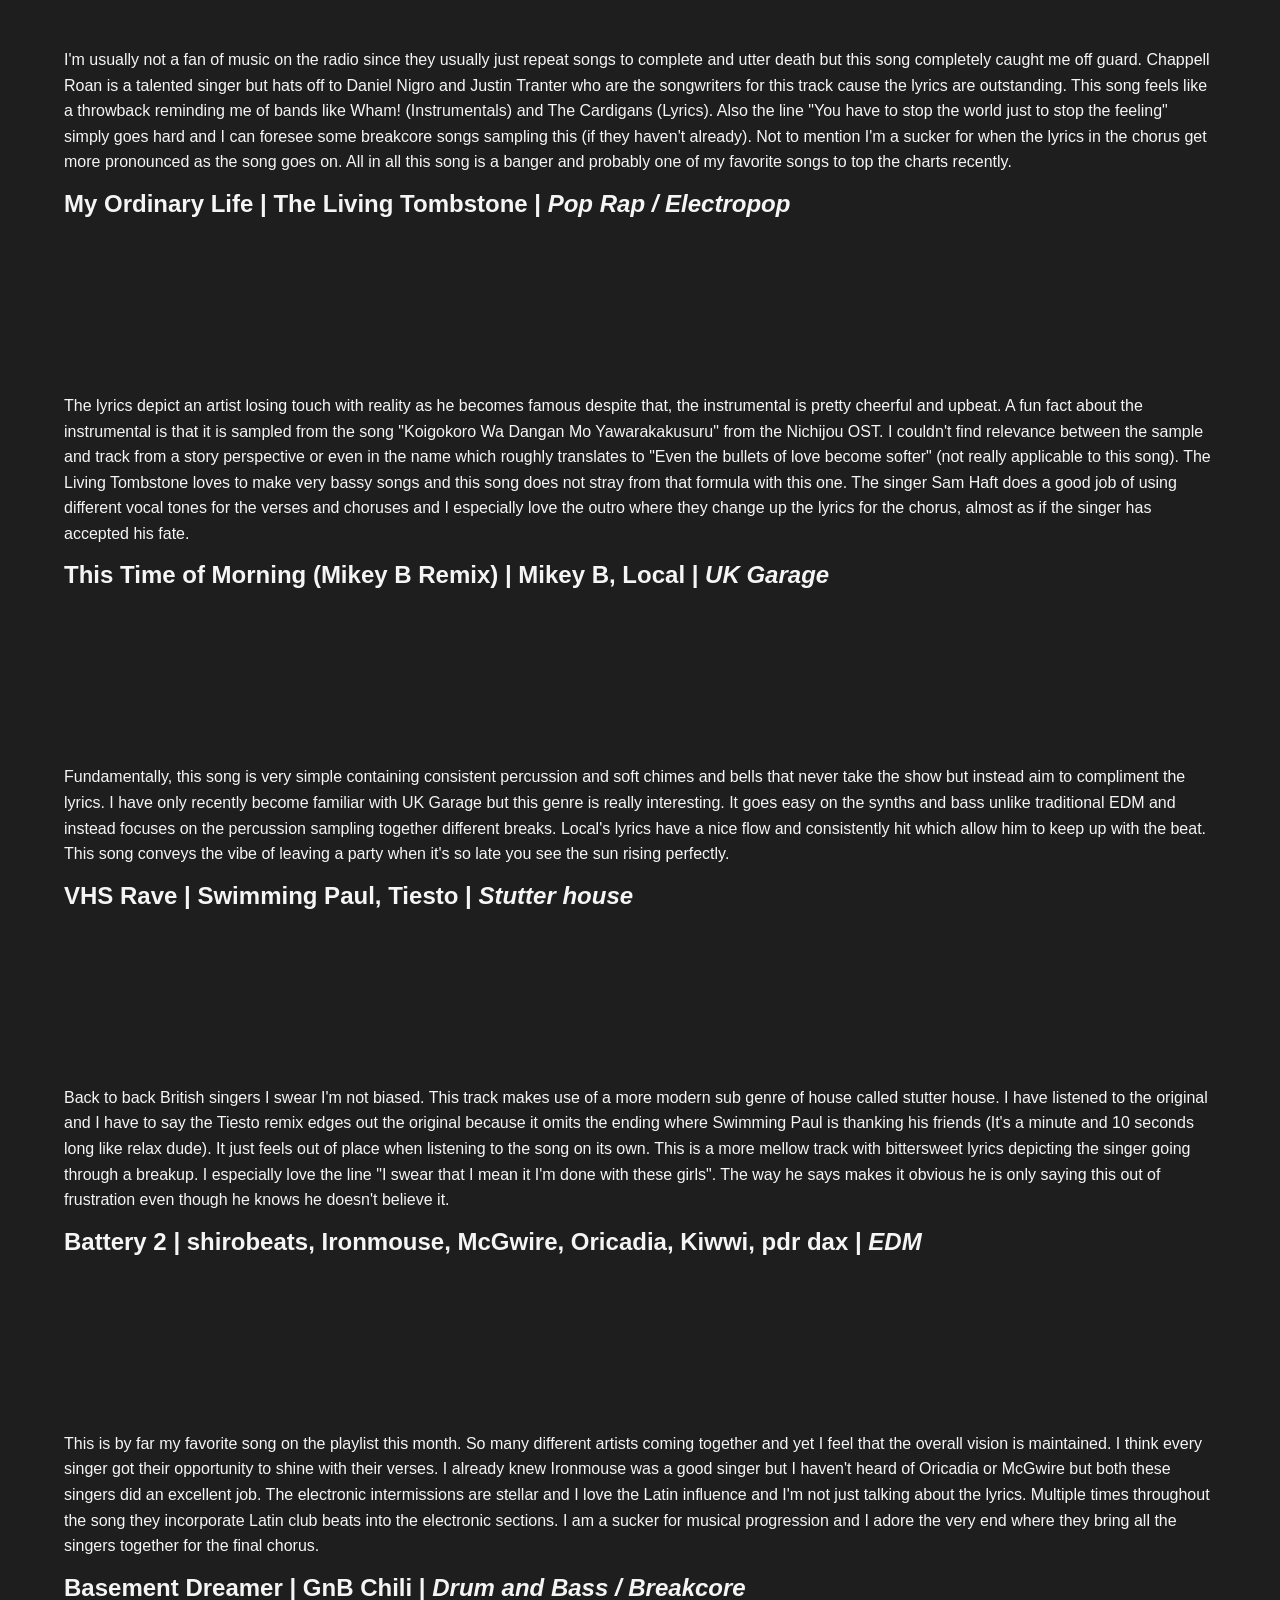
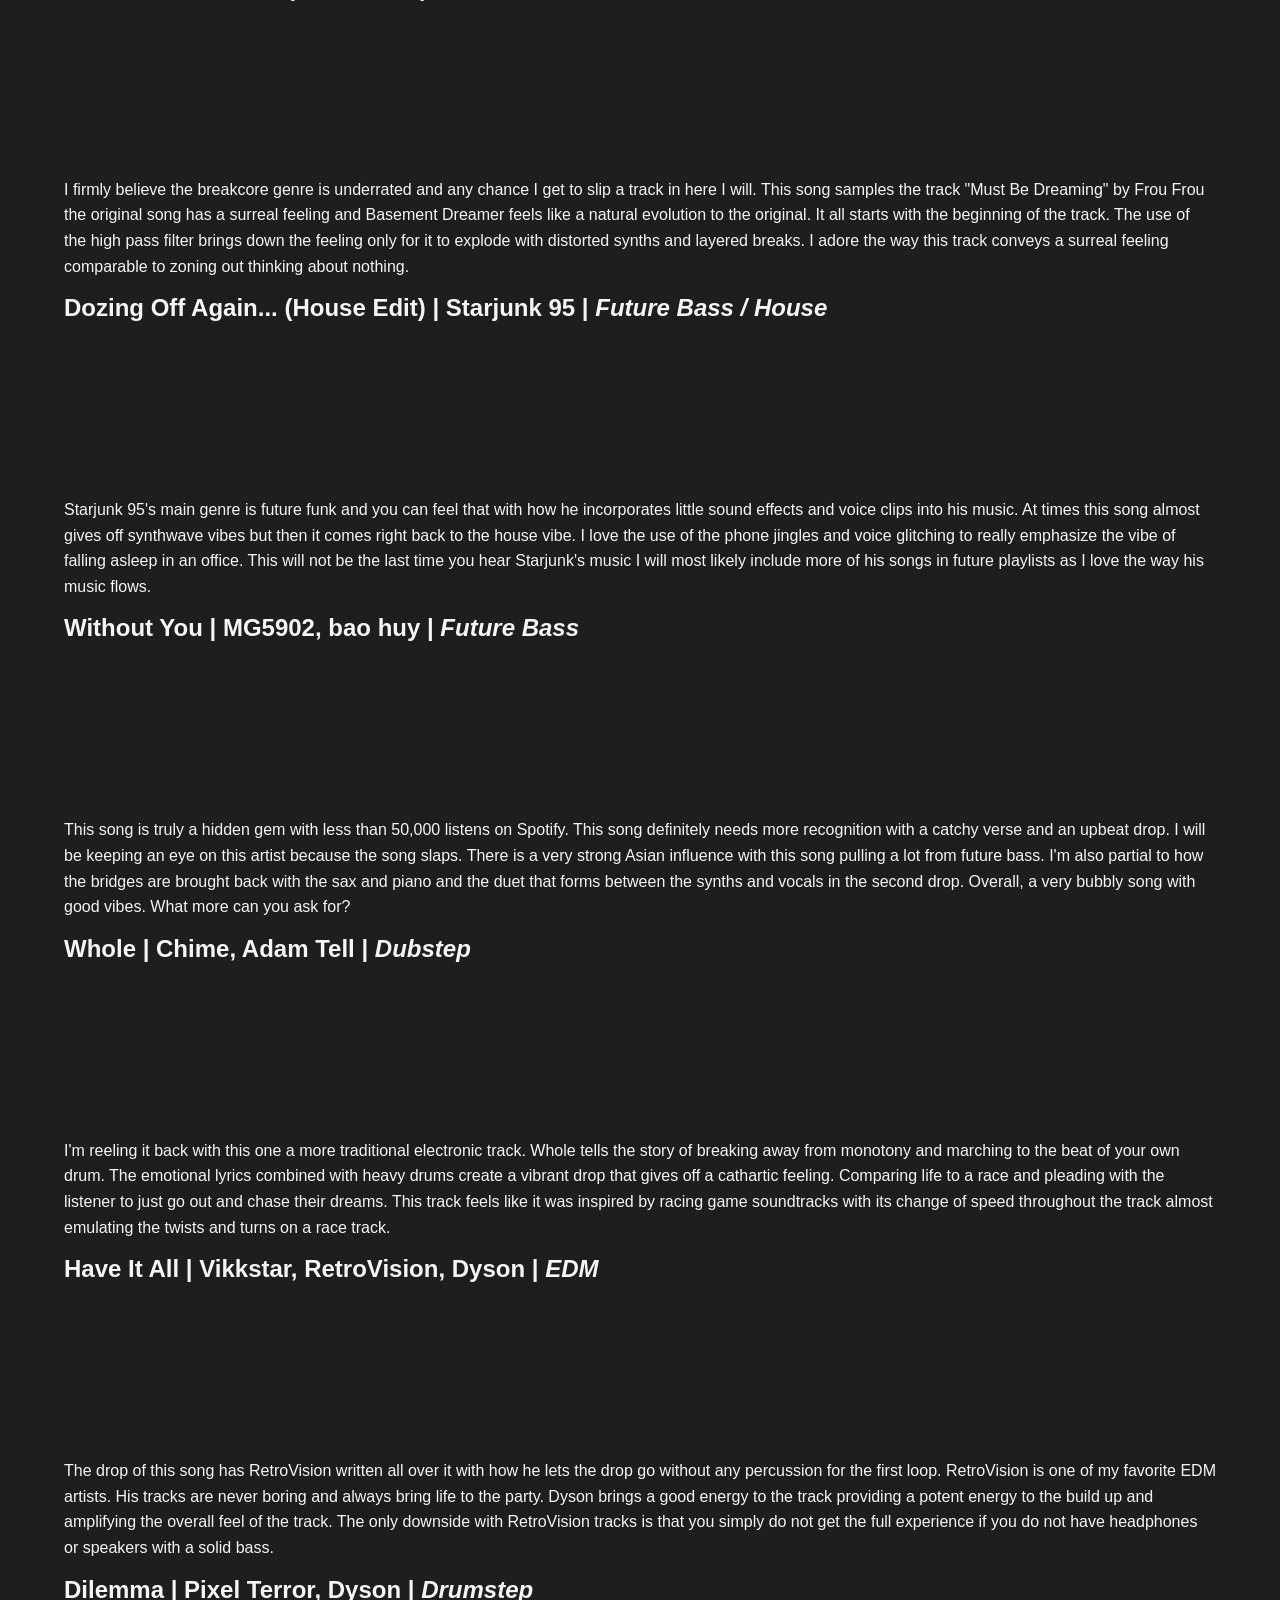
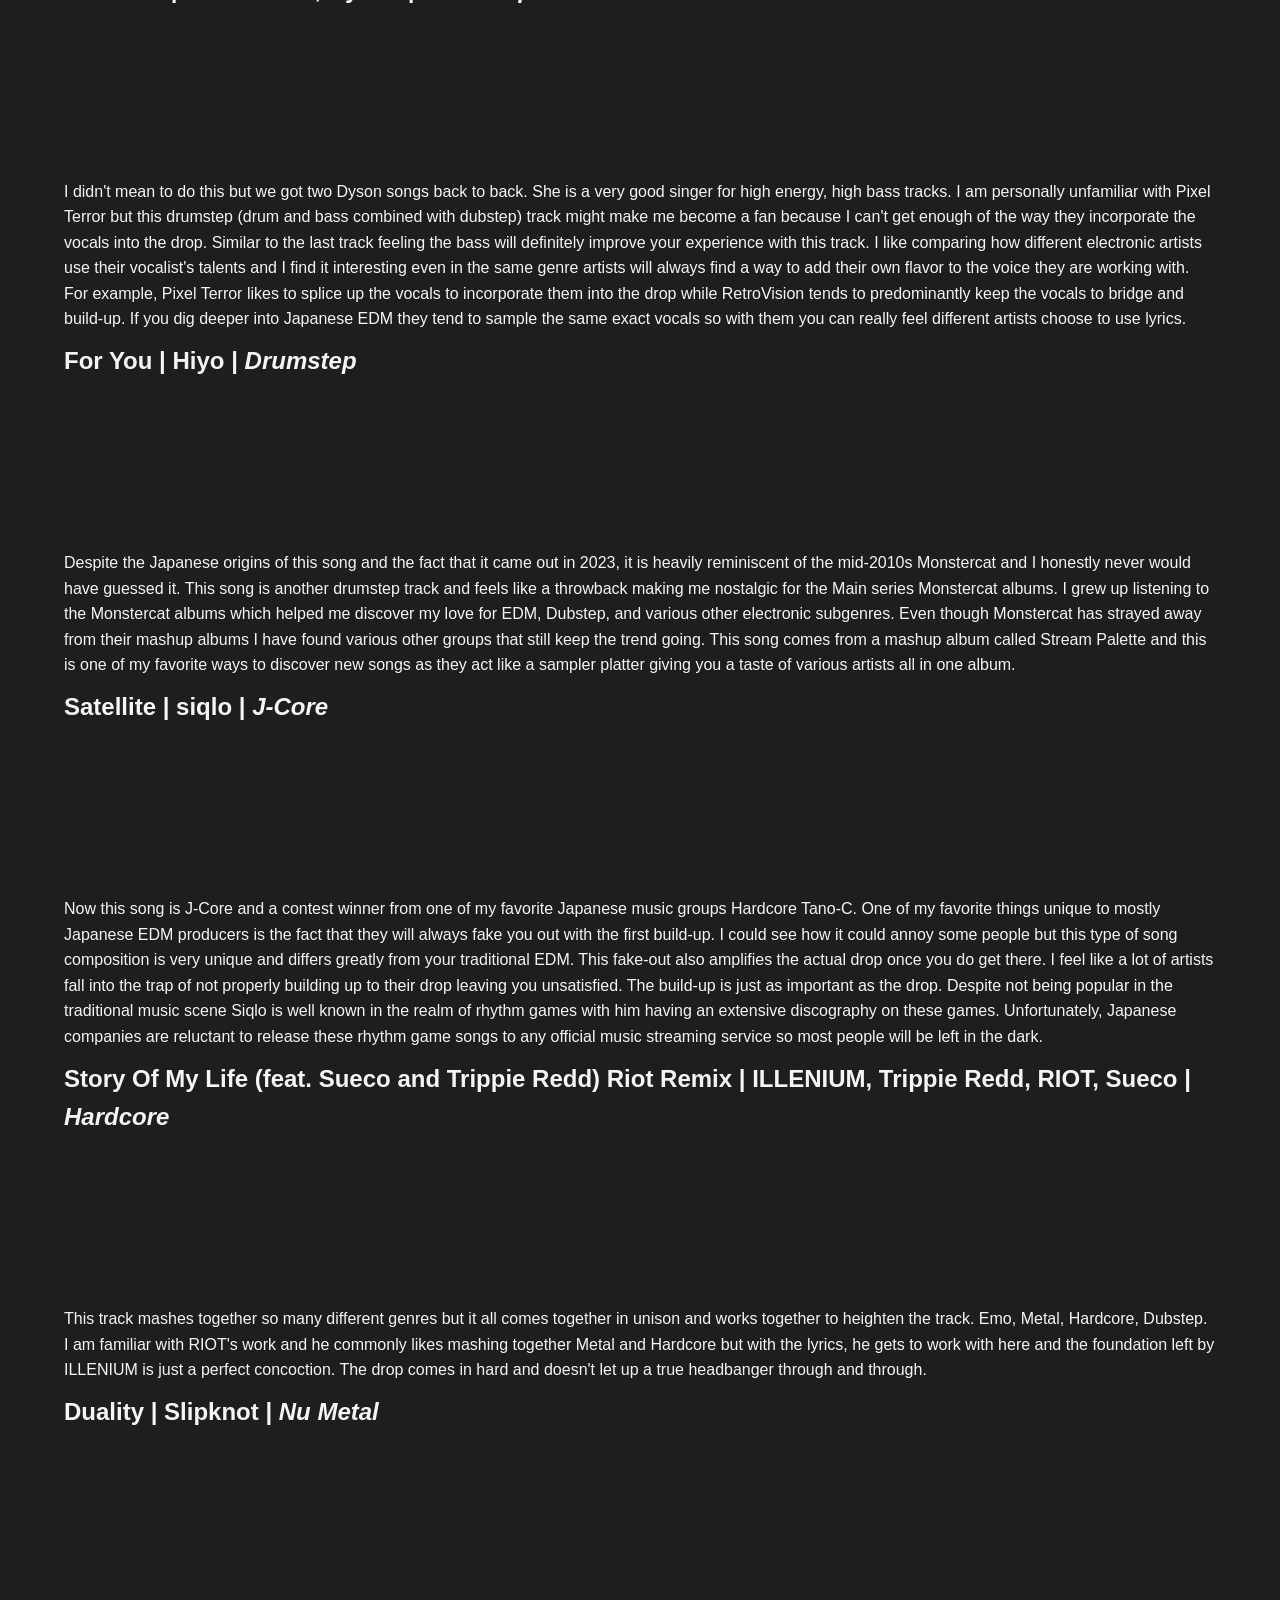
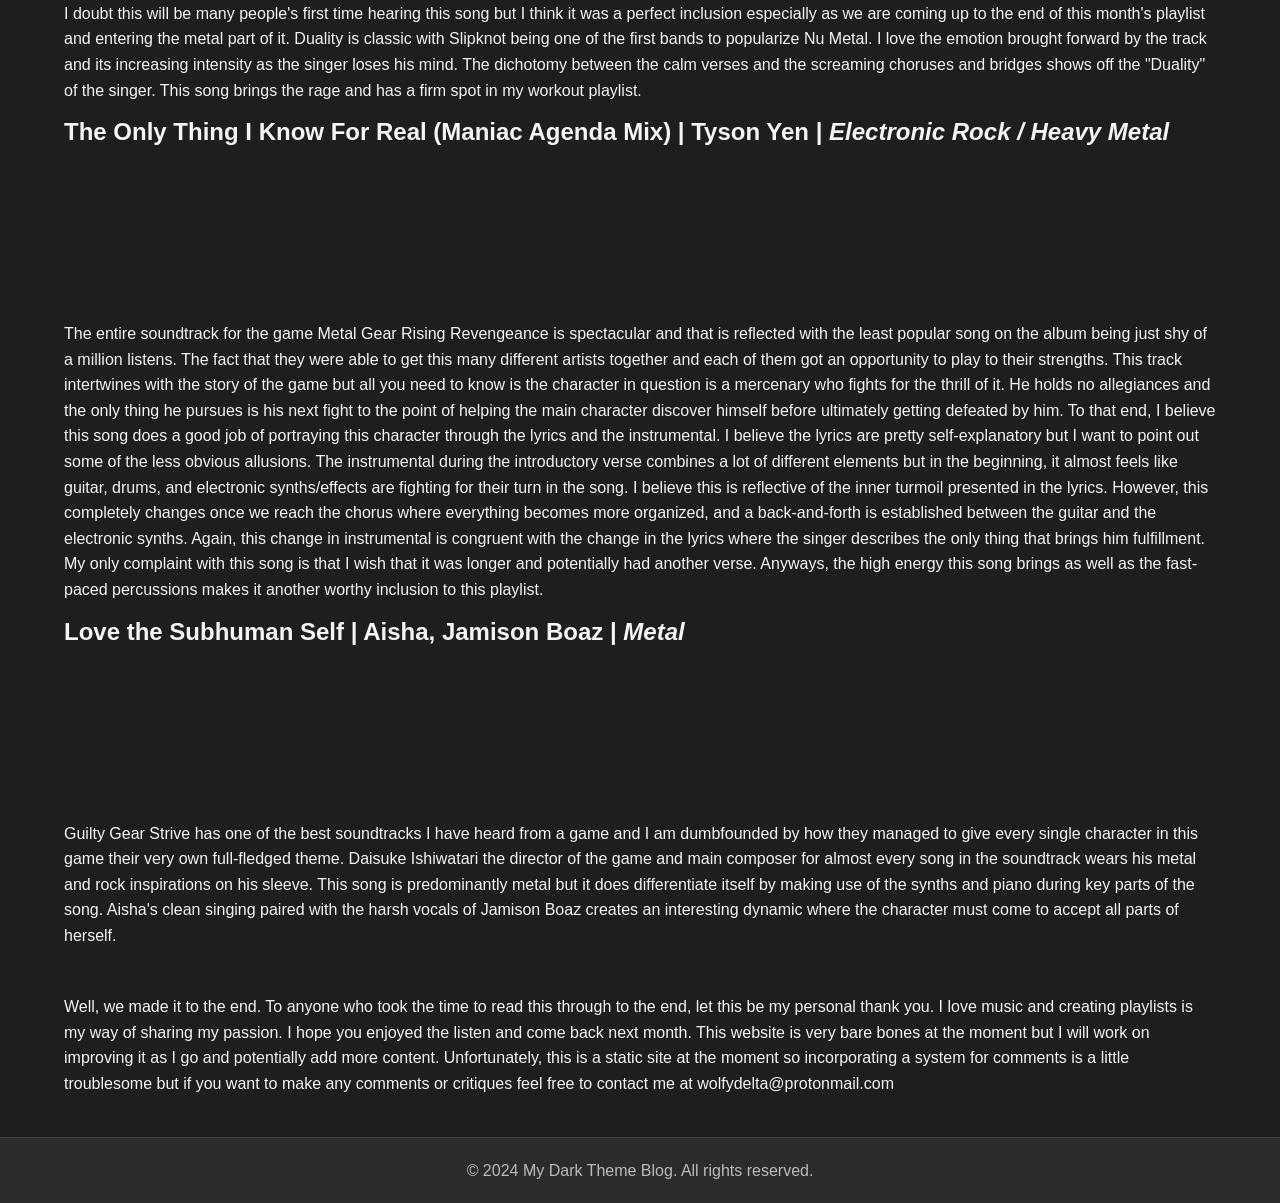
==== commit d7f42056: "Wolfy Radio Oct 2024 V 1.1" ====
--- a/wolfy-radio/oct2024.html
+++ b/wolfy-radio/oct2024.html
@@ -27,7 +27,7 @@
       <p class="date">October 12, 2024</p>
       <p>Wolfy Radio is a pet project where I will be showcasing music that I like and try to incorporate it into interesting playlists. The types of playlists will vary from month to month but each playlist will follow some sort of theme. Just to provide some background about myself, I enjoy all kinds of genres but in particular, I love electronic music. To that end, I love comparing and contrasting how artists from various backgrounds create music and how their origin affects the type of music they create.</p> 
 
-      <p>This month's playlist will be my first ever playlist and to commemorate that I want to create a playlist that showcases various genres and seamlessly transitions between them. This does mean that the playlist is designed with the intent that you listen to it unshuffled. If you are using Spotify to listen to my playlist I would recommend that you turn on the crossfade feature and set it to 6 seconds. If you need a guide on how to do that please click on the link <a href="#">here</a>. Unfortunately for people using the YouTube playlist, there is no way to crossfade between the songs on the playlist but regardless I wanted to provide it for anyone that didn't use Spotify.</p> <br>
+      <p>This month's playlist will be my first ever playlist and to commemorate that I want to create a playlist that showcases various genres and seamlessly transitions between them. This does mean that the playlist is designed with the intent that you listen to it unshuffled. If you are using Spotify to listen to my playlist I would recommend that you turn on the crossfade feature and set it to 6 seconds. If you need a guide on how to do that please click on the link <a href="https://support.spotify.com/us/article/tracks-transitions/" target="_blank">here</a>. Unfortunately for people using the YouTube playlist, there is no way to crossfade between the songs on the playlist but regardless I wanted to provide it for anyone that didn't use Spotify.</p> <br>
       <h1>Playlists</h1>
       <!--Spotify Playlist Embed-->
       <iframe style="border-radius:12px" src="https://open.spotify.com/embed/playlist/47bbUg6I9pcht8tZwymkfE?utm_source=generator&theme=0" width="45%" height="352" frameBorder="0" allowfullscreen="" allow="autoplay; clipboard-write; encrypted-media; fullscreen; picture-in-picture" loading="lazy"></iframe>
@@ -159,7 +159,7 @@
       <!--Youtube Embed-->
       <iframe loading="lazy" width="45%" height="152" src="https://www.youtube.com/embed/7qsc2ydmLSM?si=ERCVYkSaOxwvF7yb" title="YouTube video player" frameborder="0" allow="accelerometer; autoplay; clipboard-write; encrypted-media; gyroscope; picture-in-picture; web-share" referrerpolicy="strict-origin-when-cross-origin" allowfullscreen></iframe>
       <p>Guilty Gear Strive has one of the best soundtracks I have heard from a game and I am dumbfounded by how they managed to give every single character in this game their very own full-fledged theme. Daisuke Ishiwatari the director of the game and main composer for almost every song in the soundtrack wears his metal and rock inspirations on his sleeve. This song is predominantly metal but it does differentiate itself by making use of the synths and piano during key parts of the song. Aisha's clean singing paired with the harsh vocals of Jamison Boaz creates an interesting dynamic where the character must come to accept all parts of herself.</p> <br>
-      <p>Well, we made it to the end. To anyone who took the time to read this through to the end, let this be my personal thank you. I love music and creating playlists is my way of sharing my passion. I hope you enjoyed the listen and come back for next month. This website is very bare bones at the moment but I will work on improving it as I go and potentially add more content. Unfortunately, this is a static site at the moment so incorporating a system for comments is a little troublesome but if you want to make any comments or critiques feel free to contact me at wolfydelta@protonmail.com</p>
+      <p>Well, we made it to the end. To anyone who took the time to read this through to the end, let this be my personal thank you. I love music and creating playlists is my way of sharing my passion. I hope you enjoyed the listen and come back next month. This website is very bare bones at the moment but I will work on improving it as I go and potentially add more content. Unfortunately, this is a static site at the moment so incorporating a system for comments is a little troublesome but if you want to make any comments or critiques feel free to contact me at wolfydelta@protonmail.com</p>
     </article>
   </main>
 
--- a/style.css
+++ b/style.css
@@ -135,13 +135,20 @@
 
   iframe {
     width: 100%;
-    height: auto;
+    height: 152px;
   }
+
+  img {
+    width: 200px;
+    height: 200px;
+
 }
 
 @media (max-width: 480px) {
   header h1 {
     font-size: 1.5rem;
+    text-align: center;
+    margin-left: -15px;
   }
 
   header nav ul li a {
@@ -159,4 +166,6 @@
   footer p {
     font-size: 0.9rem;
   }
+  
 }
+}
